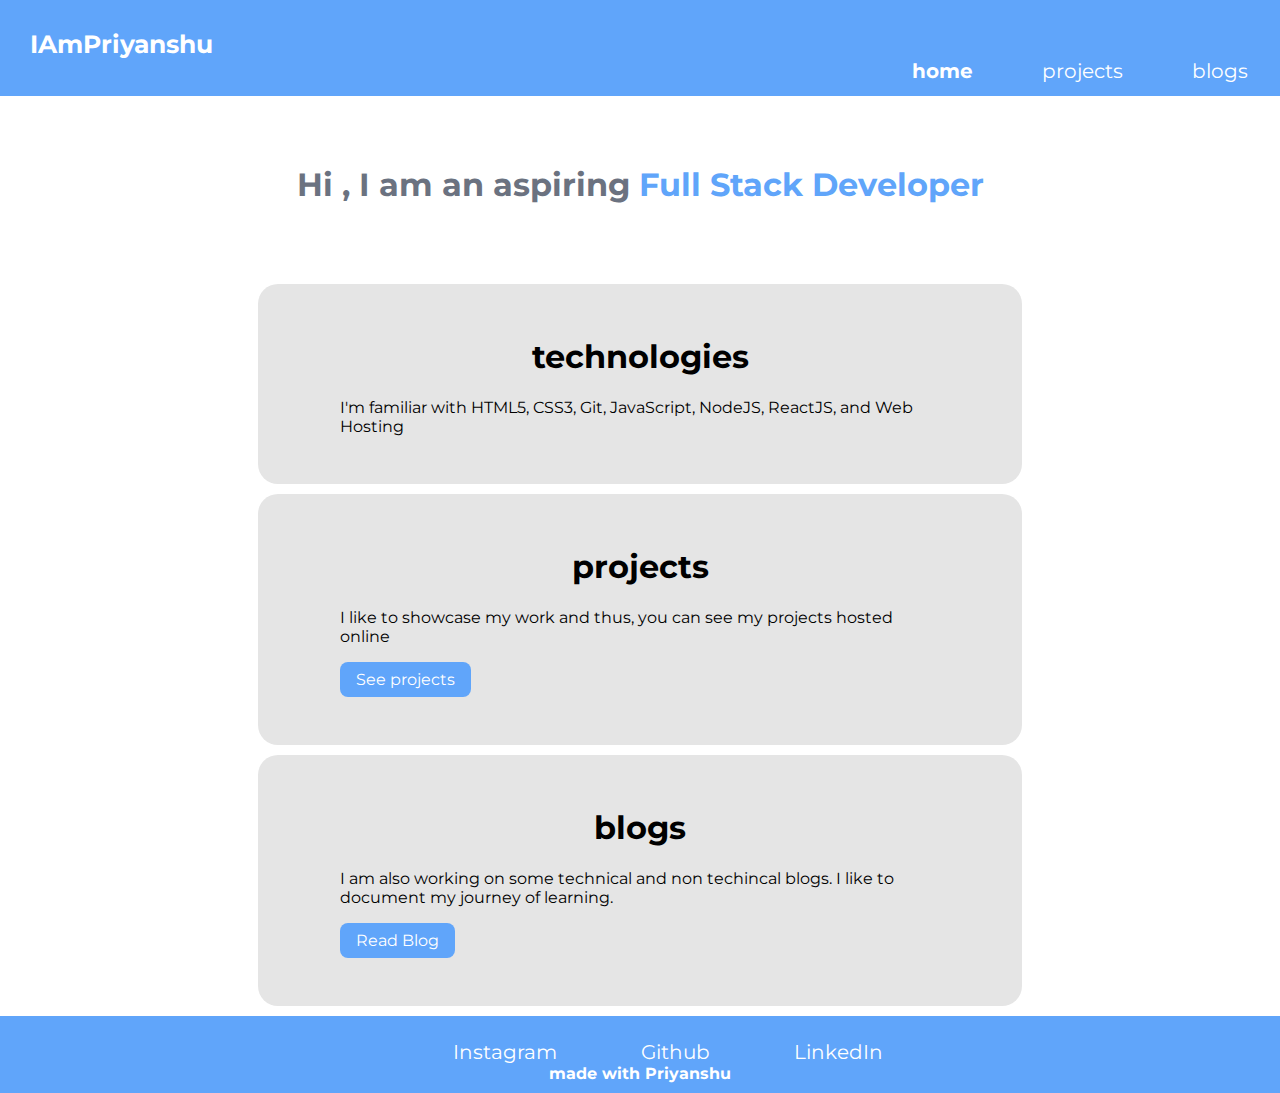
==== index.html @ 76247eb2 "fix" ====
<!DOCTYPE html>
<html lang="en">

<head>
  <meta charset="UTF-8">
  <meta http-equiv="X-UA-Compatible" content="IE=edge">
  <meta name="viewport" content="width=device-width, initial-scale=1.0">
  <link rel="stylesheet" href="https://use.fontawesome.com/releases/v5.15.3/css/all.css" integrity="sha384-SZXxX4whJ79/gErwcOYf+zWLeJdY/qpuqC4cAa9rOGUstPomtqpuNWT9wdPEn2fk" crossorigin="anonymous">
  <title>portfolio</title>
  <link rel="stylesheet" href="styles.css">
</head>

<body>
  <nav class="navigation">
    <div class="brandname">IAmPriyanshu</div>
    <ul class="list-non-bullet navpills">
      <li class="list-inline ">
        <a class="link link-active " href="/">home</a>
      </li>
      <li class="list-inline"><a class="link " href="project.html">projects</a></li>
      <li class="list-inline"><a class="link " href="blog.html">blogs</a></li>
    </ul>
  </nav>
  <header class="hero">
    <img class="hero-img" src="img/header.svg" alt="">
    <h1 class="hero-header"> Hi , I am an aspiring <span class="hero-inverted">Full Stack Developer</span> </h1>
  </header>
  <section class="section">
    <div class="container-center">
      <h1>technologies</h1>
      <p>I'm familiar with HTML5, CSS3, Git, JavaScript, NodeJS, ReactJS, and Web Hosting


      </p>
    </div>
 
  </section>
  <section class="section ow">
    <div class="container-center">
      <h1>projects</h1>
      <p>I like to showcase my work and thus, you can see my projects hosted online
       </p>
      <div>
        <a class="link link-primary" href="/"> See projects </a>
        
    </div>

      
    </div>
  </section>
  <section class="section">
    <div class="container-center">
      <h1>blogs</h1>
      <p>I am also working on some technical and non techincal blogs. I like to document my journey of learning.
       </p>
      <a class="link link-primary" href="blog.html"> Read Blog </a>
    </div>
   
    
  </section>

  <footer class="footer">
    
    <ul class="list-non-bullet">

      <li class="list-inline"><a class="link" href=""><i class="fab fa-instagram"></i> &nbsp;&nbsp; Instagram</a> </li>
      <li class="list-inline"><a class="link " href="https://github.com/almight3" target="_blank"> <i class="fab fa-github"></i>&nbsp;&nbsp; Github</a> </li>
      <li class="list-inline"><a class="link " href="https://www.linkedin.com/in/priyanshu-shrivastava-9b4ba1160/" target="_blank"><i class="fab fa-linkedin"></i>&nbsp;&nbsp; LinkedIn</a></li>
    </ul>

    <div>
      <div class="container-center">
        <!-- <hr width="590px"> -->
      </div>
      <div class="copyright">
        <small style="font-weight: 700; font-size: medium;">made with <i class="fas fa-heart foot-icon"></i> Priyanshu </small>
      </div>
 
    </div>
  </footer>




</body>

</html>
---- styles.css ----
@import url('https://fonts.googleapis.com/css2?family=Montserrat:wght@400;700&display=swap');
body {
    font-family: 'Montserrat', 
    sans-serif;
    margin: 0px;
}
:root {
     --primary-color: #60A5FA;
     --dark-grey:#6B7280;
     --off-white:#E7E5E4;
     --off-white1:#F5F5F4;


}

hr {
  margin: 2rem 0rem;
}

/* conatiners */
.container {
padding: 0rem 1rem;
}
/*  shifting div to center */
.container-center {
   max-width: 600px;
   margin: auto;
}

.brandname{

    font-size: 25px;
    padding: 0.8rem 0px 0px 30px;

}

/* links */
.link{
    padding:0.5rem 1rem ;
    text-decoration: none;
    margin-bottom:30px ;
    

}
.link-primary {
    border-radius: 0.5rem;
    color: white;
    background-color: var(--primary-color);
    margin: 1rem 1rem 1rem 0rem;
    max-width: fit-content;
   display: block;
}
.link-secondary {
    border-radius: 0.5rem;
   
    color: var(--primary-color);
    border: 1px solid var(--primary-color);
    margin: 1rem 1rem 1rem 0rem;
   max-width: 120px;
   display: block;
}


/* Navigation */
.navigation {
    height: 80px;
    background-color: var(--primary-color);
    color: white;
    padding-top: 1rem;
  
    /* border-bottom-left-radius: 1rem;
    border-bottom-right-radius: 1rem; */
}
.navigation .link {
    color: white;
}
.navigation .navpills{
    text-align: right;
}
.navigation .brandname{
    font-weight: bold;
}
.navigation .link-active{
    font-weight: bold;
}

/* lists */
.list-non-bullet{
    list-style: none;
    margin: 0px;
    font-size: 20px;
}

.list-inline {
   display: inline;
   padding: 0rem 1rem;
}

/* Header */
.hero {
    padding: 2rem;
    text-align: center;
}
.hero .hero-img {
    max-width: 350px;
     margin: auto;
     display: block;
}
.hero .hero-header{
    padding: 1rem;
    color: var(--dark-grey);
}
.hero .hero-inverted{
    color: var(--primary-color);
}
.hero .hero-img-blog {
    max-width: 150px;
     margin: auto;
     display: block;
}



/* Section */
.section{
    padding: 2rem;
    max-width: 700px;
    margin:10px auto;
    border-radius: 20px;
    background-color: #e5e5e5
    
}

.section h1{
    text-align: center;
}

/* Footer */
.footer{
    background-color: #60A5FA;
    text-align: center;
    color: white;
    padding: 1.5rem 1rem;
    /* border-top-left-radius: 0.5rem;
    border-top-right-radius: 0.5rem; */
    margin: 7px auto 0px; 
    padding-bottom: 10px;
    
}
.footer .link{
    color:white;
}
/* 
.foot-icon{
    color: #ffb3c1;
}
 */

/* .footer .copyright{
    border-bot: 0px;
} */
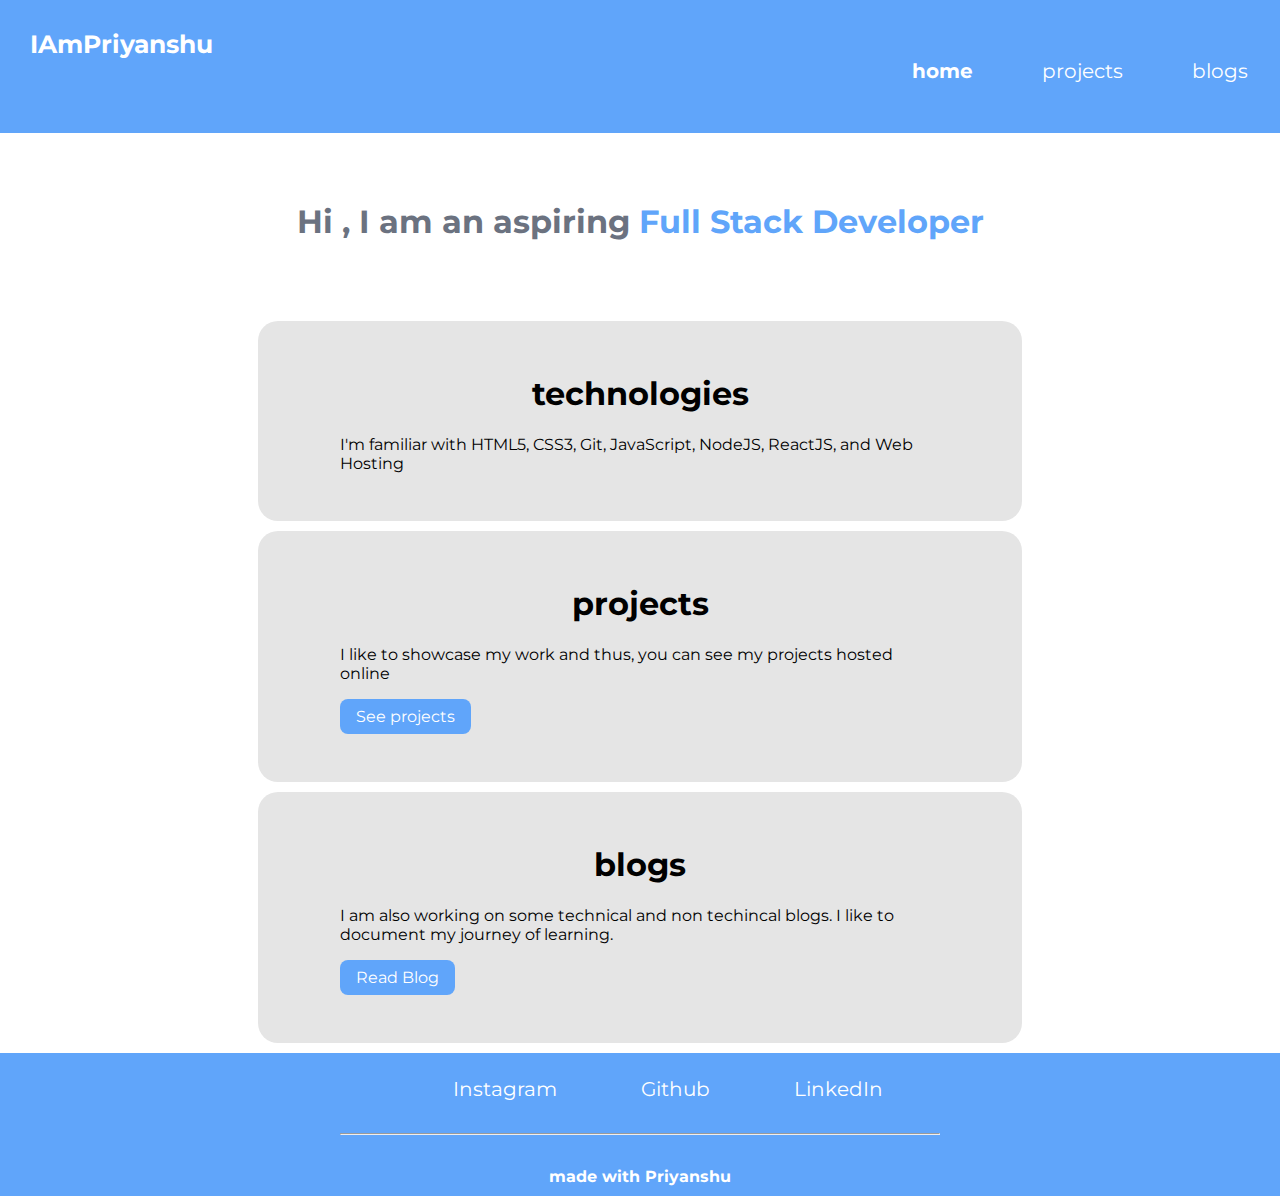
==== commit 5b4e9da5: "feature" ====
--- a/index.html
+++ b/index.html
@@ -71,6 +71,7 @@
     <div>
       <div class="container-center">
         <!-- <hr width="590px"> -->
+        <hr/>
       </div>
       <div class="copyright">
         <small style="font-weight: 700; font-size: medium;">made with <i class="fas fa-heart foot-icon"></i> Priyanshu </small>
--- a/styles.css
+++ b/styles.css
@@ -38,7 +38,7 @@
 .link{
     padding:0.5rem 1rem ;
     text-decoration: none;
-    margin-bottom:30px ;
+    margin-bottom: 2rem;
     
 
 }
@@ -63,7 +63,7 @@
 
 /* Navigation */
 .navigation {
-    height: 80px;
+    height: 13vh;
     background-color: var(--primary-color);
     color: white;
     padding-top: 1rem;
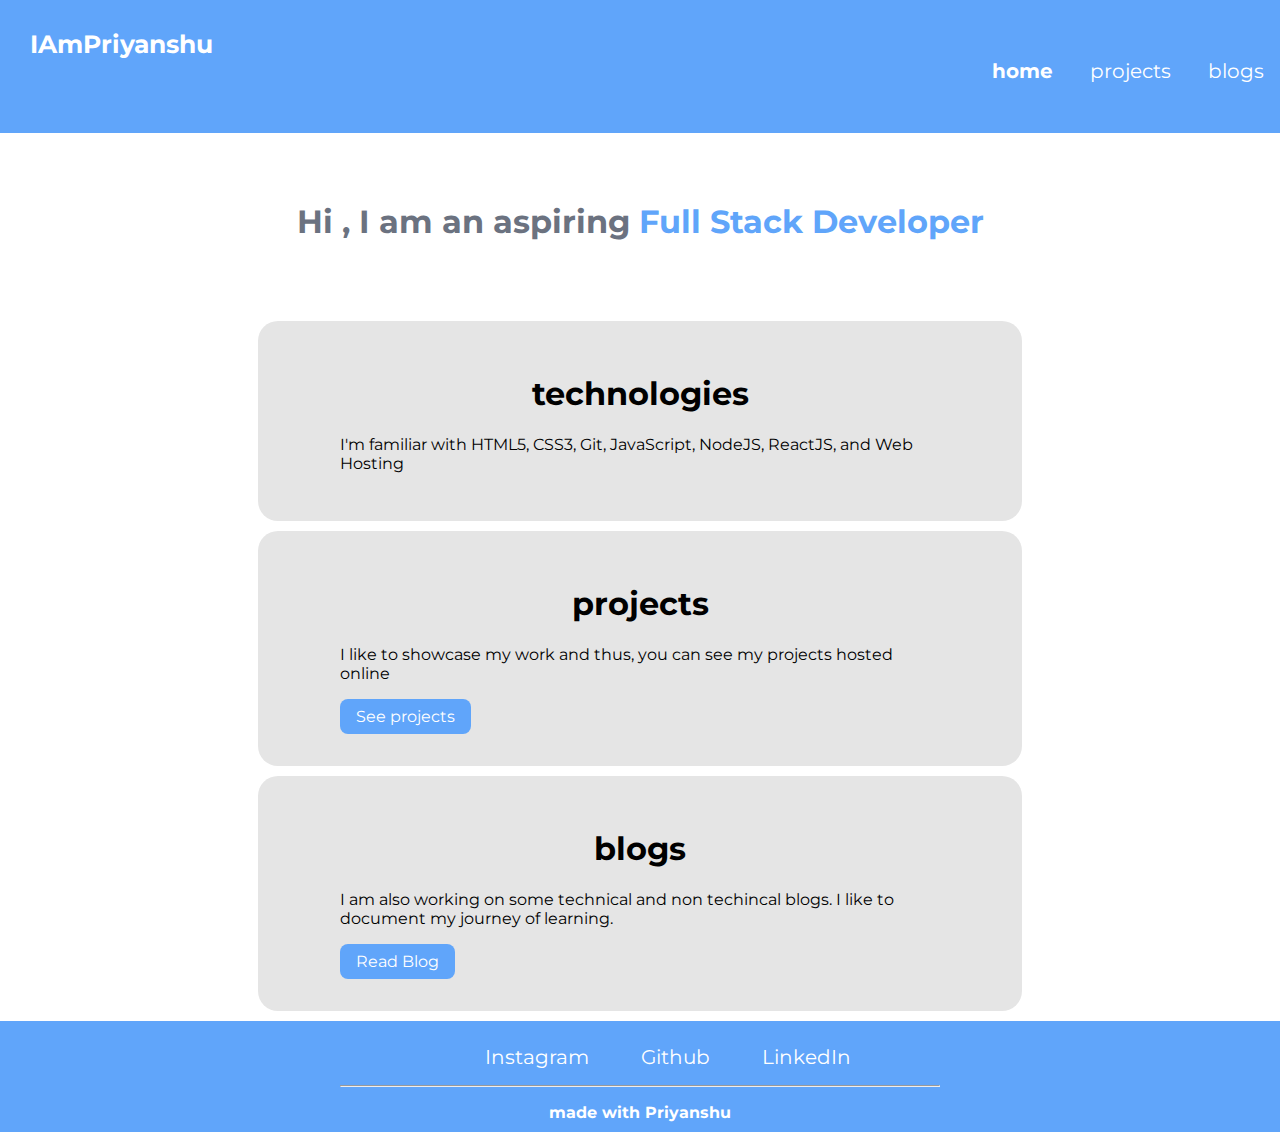
==== commit 1ae5a7bb: "fix" ====
--- a/index.html
+++ b/index.html
@@ -5,7 +5,8 @@
   <meta charset="UTF-8">
   <meta http-equiv="X-UA-Compatible" content="IE=edge">
   <meta name="viewport" content="width=device-width, initial-scale=1.0">
-  <link rel="stylesheet" href="https://use.fontawesome.com/releases/v5.15.3/css/all.css" integrity="sha384-SZXxX4whJ79/gErwcOYf+zWLeJdY/qpuqC4cAa9rOGUstPomtqpuNWT9wdPEn2fk" crossorigin="anonymous">
+  <link rel="stylesheet" href="https://use.fontawesome.com/releases/v5.15.3/css/all.css"
+    integrity="sha384-SZXxX4whJ79/gErwcOYf+zWLeJdY/qpuqC4cAa9rOGUstPomtqpuNWT9wdPEn2fk" crossorigin="anonymous">
   <title>portfolio</title>
   <link rel="stylesheet" href="styles.css">
 </head>
@@ -33,50 +34,53 @@
 
       </p>
     </div>
- 
+
   </section>
   <section class="section ow">
     <div class="container-center">
       <h1>projects</h1>
       <p>I like to showcase my work and thus, you can see my projects hosted online
-       </p>
+      </p>
       <div>
         <a class="link link-primary" href="/"> See projects </a>
-        
-    </div>
 
-      
+      </div>
+
+
     </div>
   </section>
   <section class="section">
     <div class="container-center">
       <h1>blogs</h1>
       <p>I am also working on some technical and non techincal blogs. I like to document my journey of learning.
-       </p>
+      </p>
       <a class="link link-primary" href="blog.html"> Read Blog </a>
     </div>
-   
-    
+
+
   </section>
 
   <footer class="footer">
-    
+
     <ul class="list-non-bullet">
 
       <li class="list-inline"><a class="link" href=""><i class="fab fa-instagram"></i> &nbsp;&nbsp; Instagram</a> </li>
-      <li class="list-inline"><a class="link " href="https://github.com/almight3" target="_blank"> <i class="fab fa-github"></i>&nbsp;&nbsp; Github</a> </li>
-      <li class="list-inline"><a class="link " href="https://www.linkedin.com/in/priyanshu-shrivastava-9b4ba1160/" target="_blank"><i class="fab fa-linkedin"></i>&nbsp;&nbsp; LinkedIn</a></li>
+      <li class="list-inline"><a class="link " href="https://github.com/almight3" target="_blank"> <i
+            class="fab fa-github"></i>&nbsp;&nbsp; Github</a> </li>
+      <li class="list-inline"><a class="link " href="https://www.linkedin.com/in/priyanshu-shrivastava-9b4ba1160/"
+          target="_blank"><i class="fab fa-linkedin"></i>&nbsp;&nbsp; LinkedIn</a></li>
     </ul>
 
     <div>
       <div class="container-center">
         <!-- <hr width="590px"> -->
-        <hr/>
+        <hr />
       </div>
       <div class="copyright">
-        <small style="font-weight: 700; font-size: medium;">made with <i class="fas fa-heart foot-icon"></i> Priyanshu </small>
+        <small style="font-weight: 700; font-size: medium;">made with <i class="fas fa-heart foot-icon"></i> Priyanshu
+        </small>
       </div>
- 
+
     </div>
   </footer>
 
--- a/styles.css
+++ b/styles.css
@@ -1,33 +1,36 @@
 @import url('https://fonts.googleapis.com/css2?family=Montserrat:wght@400;700&display=swap');
+
 body {
-    font-family: 'Montserrat', 
-    sans-serif;
+    font-family: 'Montserrat',
+        sans-serif;
     margin: 0px;
 }
+
 :root {
-     --primary-color: #60A5FA;
-     --dark-grey:#6B7280;
-     --off-white:#E7E5E4;
-     --off-white1:#F5F5F4;
+    --primary-color: #60A5FA;
+    --dark-grey: #6B7280;
+    --off-white: #E7E5E4;
+    --off-white1: #F5F5F4;
 
 
 }
 
 hr {
-  margin: 2rem 0rem;
+    margin: 1rem auto;
 }
 
 /* conatiners */
 .container {
-padding: 0rem 1rem;
+    padding: 0rem 1rem;
 }
+
 /*  shifting div to center */
 .container-center {
-   max-width: 600px;
-   margin: auto;
+    max-width: 600px;
+    margin: auto;
 }
 
-.brandname{
+.brandname {
 
     font-size: 25px;
     padding: 0.8rem 0px 0px 30px;
@@ -35,29 +38,31 @@
 }
 
 /* links */
-.link{
-    padding:0.5rem 1rem ;
+.link {
+    padding: 0.5rem 1rem;
     text-decoration: none;
     margin-bottom: 2rem;
-    
+
 
 }
+
 .link-primary {
     border-radius: 0.5rem;
     color: white;
     background-color: var(--primary-color);
-    margin: 1rem 1rem 1rem 0rem;
-    max-width: fit-content;
-   display: block;
+    margin: auto;
+    /* max-width: fit-content; */
+    display: inline-block;
 }
+
 .link-secondary {
     border-radius: 0.5rem;
-   
+
     color: var(--primary-color);
     border: 1px solid var(--primary-color);
     margin: 1rem 1rem 1rem 0rem;
-   max-width: 120px;
-   display: block;
+    max-width: 120px;
+    display: block;
 }
 
 
@@ -67,33 +72,38 @@
     background-color: var(--primary-color);
     color: white;
     padding-top: 1rem;
-  
+
+
     /* border-bottom-left-radius: 1rem;
     border-bottom-right-radius: 1rem; */
 }
+
 .navigation .link {
     color: white;
 }
-.navigation .navpills{
+
+.navigation .navpills {
     text-align: right;
 }
-.navigation .brandname{
+
+.navigation .brandname {
     font-weight: bold;
 }
-.navigation .link-active{
+
+.navigation .link-active {
     font-weight: bold;
 }
 
 /* lists */
-.list-non-bullet{
+.list-non-bullet {
     list-style: none;
     margin: 0px;
     font-size: 20px;
 }
 
 .list-inline {
-   display: inline;
-   padding: 0rem 1rem;
+    display: inline;
+    padding: auto 1rem;
 }
 
 /* Header */
@@ -101,55 +111,60 @@
     padding: 2rem;
     text-align: center;
 }
+
 .hero .hero-img {
     max-width: 350px;
-     margin: auto;
-     display: block;
+    margin: auto;
+    display: block;
 }
-.hero .hero-header{
+
+.hero .hero-header {
     padding: 1rem;
     color: var(--dark-grey);
 }
-.hero .hero-inverted{
+
+.hero .hero-inverted {
     color: var(--primary-color);
 }
+
 .hero .hero-img-blog {
     max-width: 150px;
-     margin: auto;
-     display: block;
+    margin: auto;
+    display: block;
 }
 
 
 
 /* Section */
-.section{
+.section {
     padding: 2rem;
     max-width: 700px;
-    margin:10px auto;
+    margin: 10px auto;
     border-radius: 20px;
     background-color: #e5e5e5
-    
 }
 
-.section h1{
+.section h1 {
     text-align: center;
 }
 
 /* Footer */
-.footer{
+.footer {
     background-color: #60A5FA;
     text-align: center;
     color: white;
     padding: 1.5rem 1rem;
     /* border-top-left-radius: 0.5rem;
     border-top-right-radius: 0.5rem; */
-    margin: 7px auto 0px; 
+    margin: 7px auto 0px;
     padding-bottom: 10px;
-    
+
 }
-.footer .link{
-    color:white;
+
+.footer .link {
+    color: white;
 }
+
 /* 
 .foot-icon{
     color: #ffb3c1;
@@ -158,21 +173,4 @@
 
 /* .footer .copyright{
     border-bot: 0px;
-} */
-
-
-
-
-
-
-
-
-
-
-
-
-
-
-
-
-
+} */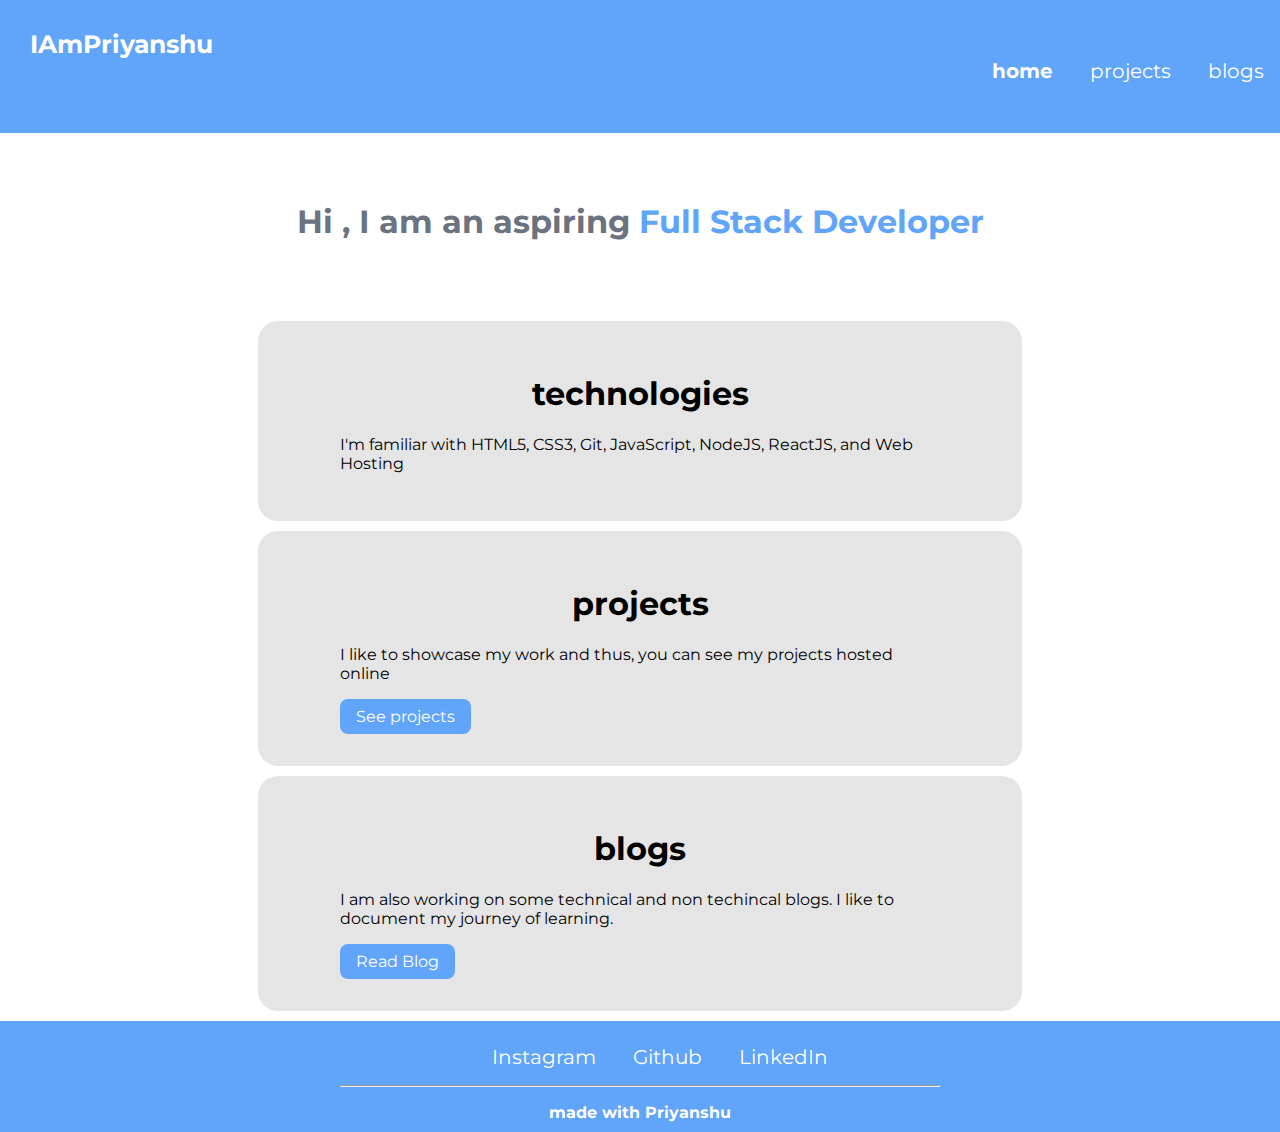
==== commit 16d68580: "style" ====
--- a/index.html
+++ b/index.html
@@ -64,11 +64,11 @@
 
     <ul class="list-non-bullet">
 
-      <li class="list-inline"><a class="link" href=""><i class="fab fa-instagram"></i> &nbsp;&nbsp; Instagram</a> </li>
+      <li class="list-inline"><a class="link" href=""><i class="fab fa-instagram"></i> Instagram</a> </li>
       <li class="list-inline"><a class="link " href="https://github.com/almight3" target="_blank"> <i
-            class="fab fa-github"></i>&nbsp;&nbsp; Github</a> </li>
+            class="fab fa-github"></i> Github</a> </li>
       <li class="list-inline"><a class="link " href="https://www.linkedin.com/in/priyanshu-shrivastava-9b4ba1160/"
-          target="_blank"><i class="fab fa-linkedin"></i>&nbsp;&nbsp; LinkedIn</a></li>
+          target="_blank"><i class="fab fa-linkedin"></i> LinkedIn</a></li>
     </ul>
 
     <div>
--- a/styles.css
+++ b/styles.css
@@ -62,7 +62,7 @@
     border: 1px solid var(--primary-color);
     margin: 1rem 1rem 1rem 0rem;
     max-width: 120px;
-    display: block;
+    display: inline-block;
 }
 
 
